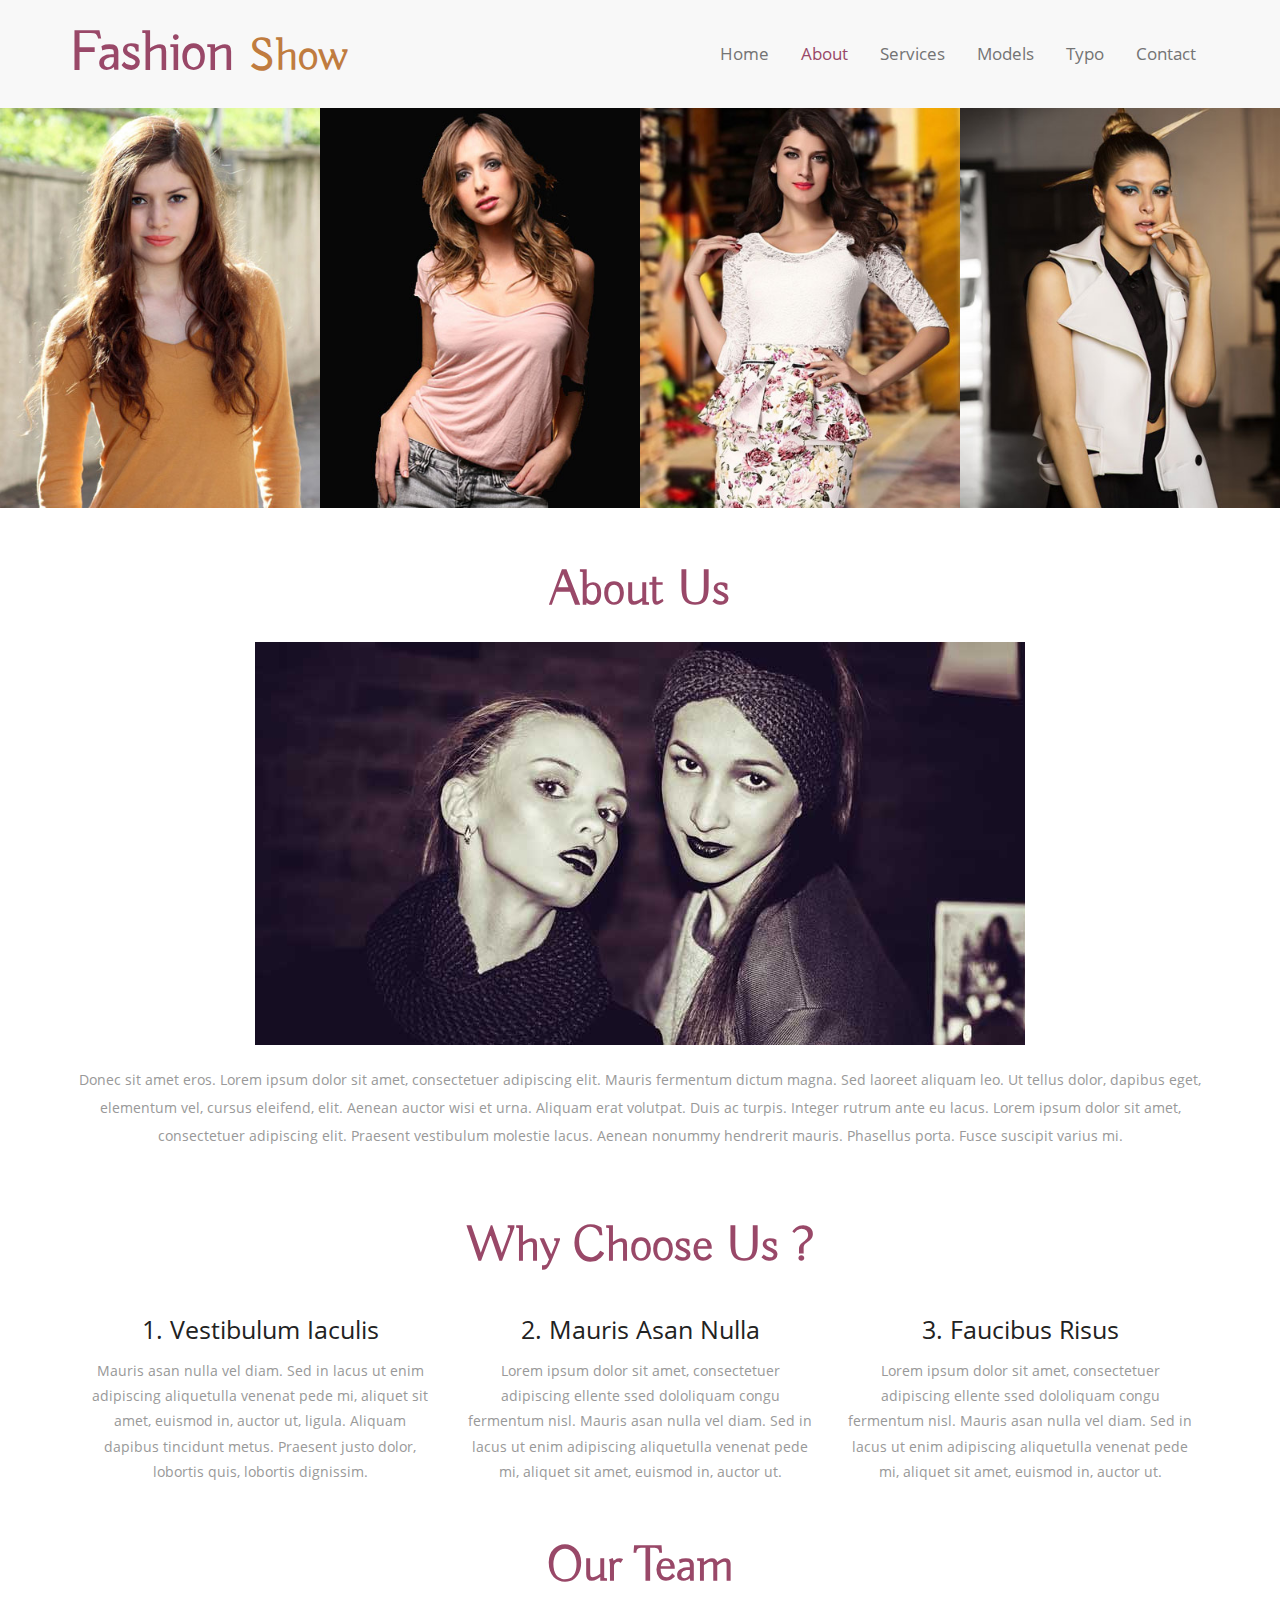
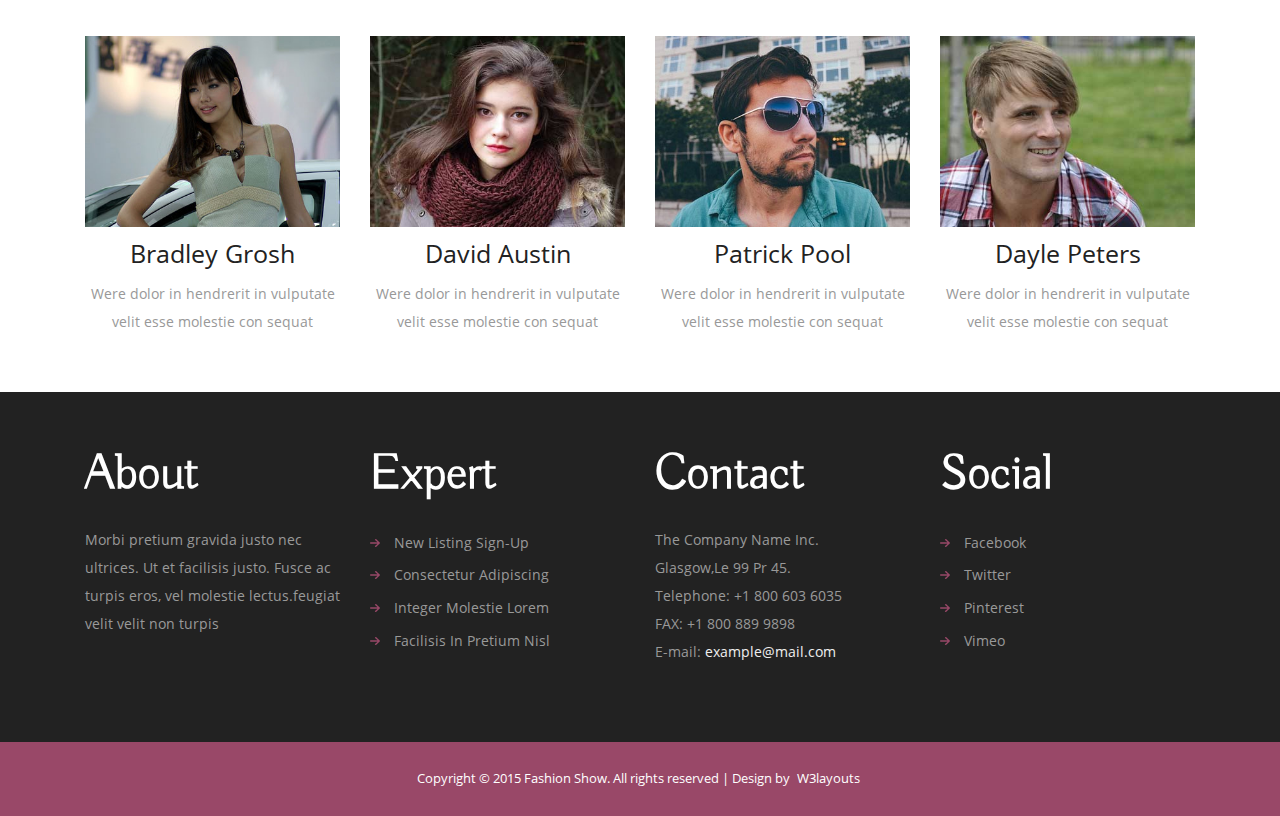
==== about.html @ 286f600e "add initial template" ====
<!--
Au<!--
Author: W3layouts
Author URL: http://w3layouts.com
License: Creative Commons Attribution 3.0 Unported
License URL: http://creativecommons.org/licenses/by/3.0/
-->
<!DOCTYPE HTML>
<html>
<head>
<title>Fashion Show a Fashion Category Flat Bootstarp Responsive Website Template | About :: w3layouts</title>
<link href="css/bootstrap.css" rel="stylesheet" type="text/css" media="all">
<link href="css/style.css" rel="stylesheet" type="text/css" media="all" />
<meta name="viewport" content="width=device-width, initial-scale=1">
<meta http-equiv="Content-Type" content="text/html; charset=utf-8" />
<meta name="keywords" content="Fashion Show Responsive web template, Bootstrap Web Templates, Flat Web Templates, Andriod Compatible web template, 
Smartphone Compatible web template, free webdesigns for Nokia, Samsung, LG, SonyErricsson, Motorola web design" />
<script type="application/x-javascript"> addEventListener("load", function() { setTimeout(hideURLbar, 0); }, false); function hideURLbar(){ window.scrollTo(0,1); } </script>
<script src="js/jquery-1.8.3.min.js"></script>
<!---- start-smoth-scrolling---->
<script type="text/javascript" src="js/move-top.js"></script>
<script type="text/javascript" src="js/easing.js"></script>
 <script type="text/javascript">
		jQuery(document).ready(function($) {
			$(".scroll").click(function(event){		
				event.preventDefault();
				$('html,body').animate({scrollTop:$(this.hash).offset().top},1200);
			});
		});
	</script>
<!---End-smoth-scrolling---->
</head>
<body>
		<!--header-->
			<div class="header">
				<div class="container">
					<div class="header-top">
						<div class="logo">
							<a href="index.html">fashion <span>show</span></a>
						</div>
						<div class="top-menu">
							<span class="menu"><img src="images/nav.png" alt=""/> </span>
							<ul>
								<li><a href="index.html">home</a></li>
								<li><a href="about.html" class="active">about</a></li>
								<li><a href="services.html">services</a></li>
								<li><a href="Models.html">Models</a></li>
								<li><a href="typo.html">typo</a></li>
								<li><a href="contact.html">contact</a></li>
							</ul>
						</div>
						 <!--script-nav-->
						 <script>
						 $("span.menu").click(function(){
						 $(".top-menu ul").slideToggle("slow" , function(){
						 });
						 });
						 </script>
						<div class="clerfix"></div>
					</div>
				</div>
			</div>
		<!--header-->
		<div class="gallery-cursual">
		<!-- requried-jsfiles-for owl -->
		<link href="css/owl.carousel.css" rel="stylesheet">
		<script src="js/owl.carousel.js"></script>
			<script>
				$(document).ready(function() {
					$("#owl-demo").owlCarousel({
						items : 4,
						lazyLoad : true,
						autoPlay : true,
						pagination : false,
					});
				});
			</script>
		<!-- //requried-jsfiles-for owl -->
		<!-- start content_slider -->
		<div id="owl-demo" class="owl-carousel text-center">
			<div class="item">
				<img class="lazyOwl" data-src="images/b1.jpg" alt="name">
			</div>
			<div class="item">
				<img class="lazyOwl" data-src="images/b2.jpg" alt="name">
			</div>
			<div class="item">
				<img class="lazyOwl" data-src="images/b3.jpg" alt="name">
			</div>
			<div class="item">
				<img class="lazyOwl" data-src="images/b4.jpg" alt="name">
			</div>
			<div class="item">
				<img class="lazyOwl" data-src="images/b5.jpg" alt="name">
			</div>
			<div class="item">
				<img class="lazyOwl" data-src="images/b6.jpg" alt="name">
			</div>
			<div class="item">
				<img class="lazyOwl" data-src="images/b7.jpg" alt="name">
			</div>
			<div class="item">
				<img class="lazyOwl" data-src="images/b1.jpg" alt="name">
			</div>
			<div class="item">
				<img class="lazyOwl" data-src="images/b2.jpg" alt="name">
			</div>
			<div class="item">
				<img class="lazyOwl" data-src="images/b3.jpg" alt="name">
			</div>
		</div>
		<!--//sreen-gallery-cursual---->
		</div>
		<div class="content">
		<!--about-->
		<div class="about-section">
			<div class="container">
				<h3>about us</h3>
					<img src="images/p1.jpg" class="img-responsive" alt="/">
					<p>Donec sit amet eros. Lorem ipsum dolor sit amet, consectetuer adipiscing elit. Mauris fermentum dictum magna. Sed laoreet aliquam leo. Ut tellus dolor, dapibus eget, elementum vel, cursus eleifend, elit. Aenean auctor wisi et urna. Aliquam erat volutpat. Duis ac turpis. Integer rutrum ante eu lacus. Lorem ipsum dolor sit amet, consectetuer adipiscing elit. Praesent vestibulum molestie lacus. Aenean nonummy hendrerit mauris. Phasellus porta. Fusce suscipit varius mi.</p>
			</div>
		</div>
		<!--about-->
		<!--why-choose-->
		<div class="why-choose">
					<div class="container">
						<h3>Why Choose Us ?</h3>
						<div class="choose-grids">
							<div class="col-md-4 choose-grid">
							<h4>1. Vestibulum iaculis</h4>
						 <p>Mauris asan nulla vel diam. Sed in lacus ut enim adipiscing aliquetulla venenat pede mi, aliquet sit amet, euismod in, auctor ut, ligula. Aliquam dapibus tincidunt metus. Praesent justo dolor, lobortis quis, lobortis dignissim.</p>

							</div>
							<div class="col-md-4 choose-grid">
							<h4>2. Mauris asan nulla</h4>
						 <p>Lorem ipsum dolor sit amet, consectetuer adipiscing ellente ssed dololiquam congu fermentum nisl. Mauris asan nulla vel diam. Sed in lacus ut enim adipiscing aliquetulla venenat pede mi, aliquet sit amet, euismod in, auctor ut.</p>

							</div>
							<div class="col-md-4 choose-grid">
							<h4>3. faucibus risus</h4>
						 <p>Lorem ipsum dolor sit amet, consectetuer adipiscing ellente ssed dololiquam congu fermentum nisl. Mauris asan nulla vel diam. Sed in lacus ut enim adipiscing aliquetulla venenat pede mi, aliquet sit amet, euismod in, auctor ut.</p>

							</div>
							<div class="clearfix"></div>
							</div>
						</div>	
					</div>
			<!--why-choose-->
			<div class="ourteam">
					<div class="container">
						<h3>our team</h3>
						<div class="team-grids">
						<div class="col-md-3 team-grid">
							<img src="images/t1.jpg" class="img-responsive" alt="" />
							<h4>Bradley Grosh</h4>
							<p>Were dolor in hendrerit in vulputate velit esse molestie con sequat</p>
						</div>
						<div class="col-md-3 team-grid">
							<img src="images/t2.jpg" class="img-responsive" alt="" />
							<h4>david austin</h4>
							<p>Were dolor in hendrerit in vulputate velit esse molestie con sequat</p>
						</div>
						<div class="col-md-3 team-grid">
							<img src="images/t3.jpg" class="img-responsive" alt="" />
							<h4>Patrick Pool</h4>
							<p>Were dolor in hendrerit in vulputate velit esse molestie con sequat</p>
						</div>
						<div class="col-md-3 team-grid">
							<img src="images/t4.jpg" class="img-responsive" alt="" />
							<h4>Dayle Peters</h4>
							<p>Were dolor in hendrerit in vulputate velit esse molestie con sequat</p>
						</div>
					<div class="clearfix"></div>
					</div>
				</div>
			</div>
			<!--advantage-->

	<div class="specials-section">
			<div class="container">
			<div class="specials-grids">
			<div class="col-md-3 specials">
				<h3>about</h3>
				<p>Morbi pretium gravida justo nec ultrices. Ut et facilisis justo. Fusce ac turpis eros, vel molestie lectus.feugiat velit velit non turpis</p>
				</div>
				<div class="col-md-3 specials1">
				<h3>expert</h3>
				<ul>
					<li><a href="#">New Listing Sign-Up</a></li>
					<li><a href="#">Consectetur adipiscing</a></li>
					<li><a href="#">Integer molestie lorem</a></li>
					<li><a href="#">Facilisis in pretium nisl</a></li>
				</ul>
				</div>
			<div class="col-md-3 specials1">
			<h3>contact</h3>
			<address>
				<p>The Company Name Inc.</p>
				<p>Glasgow,Le 99 Pr 45.</p>
				<p>Telephone: +1 800 603 6035</p>
				<p>FAX: +1 800 889 9898</p>
				<p>E-mail: <a href="mailto:example@mail.com">example@mail.com</a></p>
			</address>
			</div>
			<div class="col-md-3 specials1">
			<h3>social</h3>
			<ul>
				<li><a href="#">facebook</a></li>
				<li><a href="#">twitter</a></li>
				<li><a href="#">Pinterest</a></li>
				<li><a href="#">Vimeo</a></li>
			</ul>
			</div>
			<div class="clearfix"></div>
			</div>
		</div>
	</div>
</div>
		<div class="footer-section">
						<div class="container">
							<div class="footer-top">
						<p>Copyright &copy; 2015 <span>Fashion Show.</span> All rights reserved | Design by <a href="http://w3layouts.com">W3layouts</a></p>
									</div>
							<script type="text/javascript">
						$(document).ready(function() {
							/*
							var defaults = {
					  			containerID: 'toTop', // fading element id
								containerHoverID: 'toTopHover', // fading element hover id
								scrollSpeed: 1200,
								easingType: 'linear' 
					 		};
							*/
							
							$().UItoTop({ easingType: 'easeOutQuart' });
							
						});
					</script>
				<a href="#" id="toTop" style="display: block;"> <span id="toTopHover" style="opacity: 1;"> </span></a>
				</div>
			</div>
</body>
</html>
---- css/style.css ----
/*--
Author: W3layouts
Author URL: http://w3layouts.com
License: Creative Commons Attribution 3.0 Unported
License URL: http://creativecommons.org/licenses/by/3.0/
--*/
@font-face {
    font-family: 'Buda-Light';
    src:url(../fonts/Buda-Light.ttf) format('truetype');
}
@font-face {
    font-family: 'OpenSans-Regular';
    src:url(../fonts/OpenSans-Regular.ttf) format('truetype');
}
body a{
    transition:0.5s all;
	-webkit-transition:0.5s all;
	-moz-transition:0.5s all;
	-o-transition:0.5s all;
	-ms-transition:0.5s all;
}
input[type="button"]{
	transition:0.5s all;
	-webkit-transition:0.5s all;
	-moz-transition:0.5s all;
	-o-transition:0.5s all;
	-ms-transition:0.5s all;
}

h1,h2,h3,h4,h5,h6{
	padding:0 0;
	margin:0 0;
}
p{
	padding:0 0;
	margin:0 0;
}
ul{
	padding:0 0;
	margin:0 0;	
}
body{
	padding:0 0;
	margin:0 0; 
	font-family: 'OpenSans-Regular'
}
.header {
  background-color: #f8f8f8;
    padding: 1em 0;
}
.logo {
  float: left;
}
.logo a {
  display: block;
  font-size: 4em;
  text-decoration: none;
 font-family: 'Buda-Light';
  color: #994868;
  font-weight: 600;
  text-transform:capitalize;
 }
.logo span {
    color: #C07C3F;
    font-size: 0.8em;
}
.top-menu{
  float:right;
  margin-top:1.5em;
}
.top-menu ul li{
display:inline-block;
margin:0.5em 1em;
}
.top-menu ul li a.active {
  color: #994868;
}
.top-menu ul li a:hover {
  color: #994868;
}
.top-menu ul li a {
  font-size: 1.2em;
  text-decoration: none;
  text-transform: capitalize;
  color:#747474;
}
span.menu {
  display: none;
}
.item img {
    width: 100%;
}
.welcome {
    padding: 4em 0;
    text-align: center;
	background-color: #eee;
}
.welcome h3{
    font-size: 3.5em;
    text-transform: capitalize;
    font-family: 'Buda-Light';
    color:#994868; 
	font-weight: 600;
}
.welcome-grids{
margin-top:3em;
}
span.glyphicon.glyphicon-heart {
    font-size: 3em;
    padding: 0.5em;
    color: #fff;
}
span.glyphicon.glyphicon-user {
    font-size: 3em;
    padding: 0.5em;
    color: #fff;
}
span.glyphicon.glyphicon-glass {
    font-size: 3em;
    padding: 0.5em;
    color: #fff;
}
.welcome-grid h4 {
    font-size: 1.8em;
    text-transform: capitalize;
    margin: 0.5em 0;
	color:#fff;
}
.welcome-grid p {
    font-size: 1em;
    line-height:2em;
	color:#eee;
}
.wel1 {
    background-color:#C08CB3;
    padding: 3em 3em;
}
.wel2 {
    background-color:#785C6B;
    padding: 3em 3em;
}
.wel3 {
    background-color:#B38F79;
    padding: 3em 3em;
}
/* Bounce To Bottom */
.hvr-bounce-to-bottom {
  display: inline-block;
  vertical-align: middle;
  -webkit-transform: translateZ(0);
  transform: translateZ(0);
  box-shadow: 0 0 1px rgba(0, 0, 0, 0);
  -webkit-backface-visibility: hidden;
  backface-visibility: hidden;
  -moz-osx-font-smoothing: grayscale;
  position: relative;
  -webkit-transition-property: color;
  transition-property: color;
  -webkit-transition-duration: 0.5s;
  transition-duration: 0.5s;
}
.hvr-bounce-to-bottom:before {
  content: "";
  position: absolute;
  z-index: -1;
  top: 0;
  left: 0;
  right: 0;
  bottom: 0;
  background: #2E2F2F;
  -webkit-transform: scaleY(0);
  transform: scaleY(0);
  -webkit-transform-origin: 50% 0;
  transform-origin: 50% 0;
  -webkit-transition-property: transform;
  transition-property: transform;
  -webkit-transition-duration: 0.5s;
  transition-duration: 0.5s;
  -webkit-transition-timing-function: ease-out;
  transition-timing-function: ease-out;
}
.hvr-bounce-to-bottom:hover, .hvr-bounce-to-bottom:focus, .hvr-bounce-to-bottom:active {
  color: white;
}
.hvr-bounce-to-bottom:hover:before, .hvr-bounce-to-bottom:focus:before, .hvr-bounce-to-bottom:active:before {
  -webkit-transform: scaleY(1);
  transform: scaleY(1);
  -webkit-transition-timing-function: cubic-bezier(0.52, 1.64, 0.37, 0.66);
  transition-timing-function: cubic-bezier(0.52, 1.64, 0.37, 0.66);
}
.designer {
    padding: 4em 0;
    text-align: center;
	background:#994868;
}
.designer h3 {
    font-size: 3.5em;
    text-transform: capitalize;
    font-family: 'Buda-Light';
    color:#fff; 
	font-weight: 600;
}
.designer-grids {
    margin-top: 3em;
}
.designer-grid{
	position:relative;
}
.designer-info {
	position: absolute;
	width: 90%;
	top:42%;
	left:15px;
  	background: rgba(0, 0, 0, 0.5);
    cursor: pointer;
}
.designer-info :hover {
  background-color: rgba(181, 167, 167, 0.44);
}
.designer-info h4 {
  font-size: 1.8em;
  color: #fff;
  text-transform: capitalize;
  padding: 1em;
}
.designer-grid p {
  font-size: 1em;
  line-height: 1.8em;
  margin: 0.5em 0 0;
  color: #E6DCDC;
}
.new-grid img {
  width: 100%;
}
.new-grid1 img {
  width: 100%;
}
.news {
  padding: 4em 0;
  text-align: center;
}
.news h3{
 font-size: 3.5em;
 text-transform: capitalize;
 font-family: 'Buda-Light';
 color:#994868; 
 font-weight: 600;
}
.new-grid {
  padding: 0;
}
.new-grid1 h5 {
  font-size: 1.5em;
}
.new-grid1 h4 {
  font-size: 1.8em;
  color: #222;
  text-transform: capitalize;
  padding: 1em 0;
}
.new-grid1 p {
  font-size: 1em;
  line-height: 1.8em;
  margin: 0.5em 0 0;
  color: #777;
}
.new-grid1 h4 a {
    text-decoration: none;
    color: #222;
}
.new-grid1 h4 a:hover{
    color: #994868;
}
.new-grid1 {
  margin-top: 3em;
}
.new-grids {
  margin-top: 3em;
}
a.mask {
  text-decoration: none;
  overflow: hidden;
  display: block;
}
img.zoom-img {
  -webkit-transform: scale(1, 1);
  -webkit-transition-timing-function: ease-out;
  -webkit-transition-duration: 250ms;
  -moz-transform: scale(1, 1);
  -moz-transition-timing-function: ease-out;
  -moz-transition-duration: 250ms;
}
img.zoom-img:hover {
  -webkit-transform: scale(1.1);
  -webkit-transition-timing-function: ease-out;
  -webkit-transition-duration: 750ms;
  -moz-transform: scale(1.1);
  -moz-transition-timing-function: ease-out;
  -moz-transition-duration: 750ms;
  overflow: hidden;
}
.specials-section {
  padding: 4em 0;
  background: #222;
}
.specials-section h3 {
  font-size: 3.5em;
 text-transform: capitalize;
 font-family: 'Buda-Light';
 color:#fff; 
 margin-bottom: 0.5em;
 font-weight: 600;
}
.specialsl li {
  list-style: none;
}
.specials p {
  font-size: 1em;
  line-height:2em;
  color: #999;
}
.specials1 p {
  font-size: 1em;
  line-height: 2em;
  color: #999;
}
.specials1 ul li{
  list-style-type: none;
   padding: 0.3em 0;
}
.specials1 p a {
    color: #eee;
}
.specials1 ul li  a{
  font-size: 0.965em;
  text-decoration: none;
  line-height: 1.8em;
  color: #999;
  list-style: none;
  padding: 6px 24px;
  background: url(../images/list-arrow.png) no-repeat 0px 10px;
  text-transform: capitalize;
}
.specials1 ul li a:hover {
  color:#994868;
}
.footer-section{
	padding:2em 0;
	text-align:center;
	background: #994868;
}
.footer-top p {
	font-size: 0.9em;
	color: #fff;
	font-weight: 400;
}
.footer-top  a {
	font-size: 1em;
	color:#fff;
	font-weight: 400;
	text-transform: capitalize;
}
.footer-top a:hover {
	color: #1B1B1B;
}
.footer-top a {
	margin: 0 0.3em
}
#toTop {
	display: none;
	text-decoration: none;
	position: fixed;
	bottom: 10px;
	right: 10px;
	overflow: hidden;
	width: 48px;
	height: 48px;
	border: none;
	text-indent: 100%;
	background: url("../images/move-top.png") no-repeat 0px 0px;
}
/*--about--*/
.about-section{
padding:4em 0;
text-align:center;
}
.about-section h3 {
  font-size: 3.5em;
 text-transform: capitalize;
 font-family: 'Buda-Light';
 color:#994868; 
 margin-bottom: 0.5em;
 font-weight: 600;
}
.about-section img {
    margin: 0 auto;
}
.about-section p {
  font-size: 1em;
  line-height: 2em;
  color: #999;
  margin-top:1.5em;
}
.why-choose {
    padding: 1em 0 4em;
    text-align: center;
}
.why-choose h3 {
   font-size: 3.5em;
 text-transform: capitalize;
 font-family: 'Buda-Light';
 color:#994868; 
 margin-bottom: 0.5em;
 font-weight: 600;
}
.choose-grid h4{
 font-size: 1.8em;
  color: #222;
  text-transform: capitalize;
}
.choose-grid p{
	font-size:1em;
	line-height:1.8em;
	color:#999;
	margin:1em 0 0
}
.choose-grids {
  margin-top: 3em;
}
.ourteam {
  padding: 0 0 4em;
  text-align: center;
}
.ourteam h3 {
 font-size: 3.5em;
 text-transform: capitalize;
 font-family: 'Buda-Light';
 color:#994868; 
 margin-bottom: 0.5em;
 font-weight: 600;
}
.team-grid h4{
  font-size: 1.8em;
  color: #222;
  text-transform: capitalize;
  margin: 0.5em 0;
}
.team-grid p {
  font-size: 1em;
  color: #999;
   line-height: 2em;
 }
.team-grids {
  margin-top: 3em;
}
/*-- services --*/
.services-section {
    padding: 4em 0;
    text-align: center;
}
.services-section h3{
    font-size: 3.5em;
    text-transform: capitalize;
    font-family: 'Buda-Light';
    color: #994868;
    margin-bottom: 0.5em;
	font-weight: 600;
}
.services-grid h4{
  font-size: 1.8em;
  color: #222;
  text-transform: capitalize;
  margin-bottom:0.5em;
  }
.services-grid p {
  font-size: 1em;
  color: #999;
   line-height: 2em;
 }
.services-info {
    border-bottom: 2px solid#C07C3F;
    border-left: 2px solid #C07C3F;
    border-right: 2px solid #C07C3F;
    padding: 2em 1em;
}
.services-info:hover {
    border-bottom: 2px solid#994868;
    border-left: 2px solid #994868;
    border-right: 2px solid #994868;
    padding: 2em 1em;
}
.service-list {
  padding: 4em 0;
  background-color: #eee;
}
.service-list h3 {
   font-size: 3.5em;
    text-transform: capitalize;
    font-family: 'Buda-Light';
    color: #994868;
    margin-bottom: 0.5em;
	text-align: center;
	font-weight: 600;
}
.ser-list ul li{
 list-style-type: none;
}
.ser-list ul li a {
  color: #000;
  font-size: 1em;
  padding: 6px 24px;
  background: url(../images/list-arrow.png) no-repeat 0px 10px;
  line-height:2em;
  text-decoration:none;
 }
.ser-list ul li a:hover {
    color: #994868;
}
/*-- services --*/
/*---portfolio----*/
.models {
  padding: 4em 0;
  text-align:center;
}
.models h3 {
    font-size: 3.5em;
    text-transform: capitalize;
    font-family: 'Buda-Light';
    color: #994868;
    margin-bottom: 0.5em;
    font-weight: 600;
}
.view {
  width: 360px;
  height: 245px;
  margin: 10px;
  float: left;
  border: 10px solid #fff;
  overflow: hidden;
  position: relative;
  text-align: center;
  -webkit-box-shadow: 1px 1px 2px #BCBCBC;
  -moz-box-shadow: 1px 1px 2px #BCBCBC;
  box-shadow: 1px 1px 2px #BCBCBC;
  cursor: default;
  padding: 0;
}
.view .mask,.view .content {
   width: 341px;
    height: 225px;
   position: absolute;
   overflow: hidden;
   top: 0;
   left: 0;
}
.view img {
   display: block;
   position: relative;
}
.view h5{
    font-style: italic;
    font-size: 1.5em;
    position: relative;
    color: #fff;
    text-align: center;
    margin: 5em auto 0;
    width: 63%;
}
.view-fourth img {
   -webkit-transition: all 0.4s ease-in-out 0.2s;
   -moz-transition: all 0.4s ease-in-out 0.2s;
   -o-transition: all 0.4s ease-in-out 0.2s;
   -ms-transition: all 0.4s ease-in-out 0.2s;
   transition: all 0.4s ease-in-out 0.2s;
   -ms-filter: "progid: DXImageTransform.Microsoft.Alpha(Opacity=100)";
   filter: alpha(opacity=100);
   opacity: 1;
}
.view-fourth .mask {
   background-color: rgba(0,0,0,0.8);
   -ms-filter: "progid: DXImageTransform.Microsoft.Alpha(Opacity=0)";
   filter: alpha(opacity=0);
   opacity: 0;
   -webkit-transform: scale(0) rotate(-180deg);
   -moz-transform: scale(0) rotate(-180deg);
   -o-transform: scale(0) rotate(-180deg);
   -ms-transform: scale(0) rotate(-180deg);
   transform: scale(0) rotate(-180deg);
   -webkit-transition: all 0.4s ease-in;
   -moz-transition: all 0.4s ease-in;
   -o-transition: all 0.4s ease-in;
   -ms-transition: all 0.4s ease-in;
   transition: all 0.4s ease-in;
   -webkit-border-radius: 0px;
   -moz-border-radius: 0px;
   border-radius: 0px;
}
.view-fourth h5 {
   -ms-filter: "progid: DXImageTransform.Microsoft.Alpha(Opacity=0)";
   filter: alpha(opacity=0);
   opacity: 0;
   -webkit-transition: all 0.5s ease-in-out;
   -moz-transition: all 0.5s ease-in-out;
   -o-transition: all 0.5s ease-in-out;
   -ms-transition: all 0.5s ease-in-out;
   transition: all 0.5s ease-in-out;
}
.view-fourth:hover .mask {
   -ms-filter: "progid: DXImageTransform.Microsoft.Alpha(Opacity=100)";
   filter: alpha(opacity=100);
   opacity: 1;
   -webkit-transform: scale(1) rotate(0deg);
   -moz-transform: scale(1) rotate(0deg);
   -o-transform: scale(1) rotate(0deg);
   -ms-transform: scale(1) rotate(0deg);
   transform: scale(1) rotate(0deg);
   -webkit-transition-delay: 0.2s;
   -moz-transition-delay: 0.2s;
   -o-transition-delay: 0.2s;
   -ms-transition-delay: 0.2s;
   transition-delay: 0.2s;
}
.view-fourth:hover img {
   -webkit-transform: scale(0);
   -moz-transform: scale(0);
   -o-transform: scale(0);
   -ms-transform: scale(0);
   transform: scale(0);
   -ms-filter: "progid: DXImageTransform.Microsoft.Alpha(Opacity=0)";
   filter: alpha(opacity=0);
   opacity: 0;
   -webkit-transition-delay: 0s;
   -moz-transition-delay: 0s;
   -o-transition-delay: 0s;
   -ms-transition-delay: 0s;
   transition-delay: 0s;
}
.view-fourth:hover h5{
   -ms-filter: "progid: DXImageTransform.Microsoft.Alpha(Opacity=100)";
   filter: alpha(opacity=100);
   opacity: 1;
   -webkit-transition-delay: 0.5s;
   -moz-transition-delay: 0.5s;
   -o-transition-delay: 0.5s;
   -ms-transition-delay: 0.5s;
   transition-delay: 0.5s;
}
/*---//portfolio----*/
/*-- Typography --*/
h3.tittle {
    font-size: 3.5em;
    text-transform: capitalize;
    font-family: 'Buda-Light';
    color: #994868;
    margin-bottom: 0.5em;
    text-align: center;
	font-weight: 600;
}
.typo {
  padding: 4em 0;
}
.show-grid [class^=col-] {
    background: #fff;
  text-align: center;
  margin-bottom: 10px;
  line-height: 2em;
  border: 10px solid #f0f0f0;
}
.show-grid [class*="col-"]:hover {
  background: #e0e0e0;
}
.grid_3{
	margin-bottom:2em;
}
.xs h3, h3.m_1{
	color:#000;
	font-size:1.7em;
	font-weight:300;
	margin-bottom: 1em;
}
.grid_3 p{
  color: #777;
  font-size: 0.85em;
  margin-bottom: 1em;
  font-weight: 300;
}
.grid_4{
	background:none;
	margin-top:50px;
}
.label {
  font-weight: 300 !important;
  border-radius:4px;
}  
.grid_5 a {
  background: none;
  padding: 2em 0;
  text-decoration: none;
}
.grid_5 h3, .grid_5 h2, .grid_5 h1, .grid_5 h4, .grid_5 h5{
	margin-bottom:1em;
}
.table > thead > tr > th, .table > tbody > tr > th, .table > tfoot > tr > th, .table > thead > tr > td, .table > tbody > tr > td, .table > tfoot > tr > td {
  border-top: none !important;
}
.tab-content > .active {
  display: block;
  visibility: visible;
}
/*--//Typography --*/
/*--//contact --*/
.contact{
	padding: 4em 0;
}
.contact h3 {
    font-size: 3.5em;
    text-transform: capitalize;
    font-family: 'Buda-Light';
    color: #994868;
    text-align: center;
	font-weight: 600;
}
.contact-grids {
    margin-top: 3em;
}
.google-map iframe {
	width: 100%;
	min-height: 400px;
	border: none;
	margin-top:2em;
	}
.contact-left span {
	color: #777;
	line-height: 1.8em;
	font-weight: 400;
	font-size: 1em;
	margin-bottom: 1.3em;
}
.contact-left p {
	color: #777;
	font-weight: 400;
	font-size: 1em;
	  line-height: 1.8em;
}
address {
  margin-top: 1em;
 }
.contact-right h5{
	font-size:1em;
	text-transform: capitalize;
	font-weight: 400;
	padding: 10px 0;
	color: #000;;
	
}
.contact-right input[type="text"] {
	width: 100%;
	padding: 10px 10px;
	font-size: 1em;
	outline: none;
	border: 1px solid #dcdee0;
}
.contact-right textarea {
	width: 100%;
	padding: 10px 10px;
	font-size: 1em;
	height: 10em;
	resize: none;
	outline: none;
	border: 1px solid #dcdee0;
}
.contact-right input[type="submit"] {
	width: 20%;
	font-size: 1em;
	text-transform: uppercase;
	background: #C07C3F;
	border: none;
	outline: none;
	margin-top: 0.5em;
	color: #fff;
	font-weight: 500;
	padding: 10px 0;
}
.contact-right input[type="submit"]:hover {
	background: #994868;
}
/***End contact page ***/
		
		/**--responsive--**/
@media (max-width:1080px){
.welcome h3,.designer h3,.news h3,.specials-section h3,.about-section h3,.why-choose h3,.ourteam h3,.services-section h3,.service-list h3,.models h3,h3.tittle,.contact h3 {
    font-size: 3em;
}
.welcome-grid h4,.designer-info h4,.new-grid1 h4,.choose-grid h4,.team-grid h4,.services-grid h4{
    font-size: 1.5em;
}
.welcome-grid p,.designer-grid p,.new-grid1 p,.specials p,.specials1 p,.about-section p,.choose-grid p,.team-grid p,.services-grid p,.contact-left span,.contact-left p {
    font-size: 0.95em;
}
.ser-list ul li a {
    font-size: 0.95em;
    padding: 6px 19px;
}
.view {
    width: 293px;
    height: 200px;
}
.view h5 {
   margin: 4em auto 0;
}
.view .mask, .view .content {
    width: 290px;
    height: 225px;
}
}
@media (max-width: 991px){
span.menu{
	display: block;
	text-align: left;
	cursor: pointer;
	position: relative;
}
.top-menu ul{
	display: none;
	position:absolute;
	width: 100%;
	z-index: 9999;
	left: 0%;
	margin:0.7em 0em;
	background:rgba(29, 28, 24, 0.93);
	border:0;
}
.top-menu span.menu{
	display: block;
}
.top-menu ul li{
	display: block;
	float:none;
	text-align: center;
}
.top-menu ul li a{
	color:#fff;
	display:block;
	margin:0;
	background:none;
	border:none;
	padding:0.4em;
	font-size:1em;
}
.logo a {
    font-size: 3.5em;
}
.welcome,.designer,.specials-section,.about-section,.services-section,.service-list,.models,.typo,.contact,.news{
    padding: 3em 0;
}
.welcome-grid {
    float: left;
    width: 33.3%;
}
.welcome h3, .designer h3, .news h3, .specials-section h3, .about-section h3, .why-choose h3, .ourteam h3, .services-section h3, .service-list h3,.models h3, h3.tittle, .contact h3 {
    font-size: 2.5em;
}
.welcome-grid h4, .designer-info h4, .new-grid1 h4, .choose-grid h4, .team-grid h4, .services-grid h4 {
    font-size: 1.35em;
}
.wel1 {
    padding: 1em 1em;
}
.wel2 {
    padding: 1em 1em;
}
.wel3 {
  padding: 1em 1em;
}
.designer-grid {
    float: left;
    width: 25%;
}
.designer-info {
    width: 83%;
    top: 27%;
}
.new-grid {
    float: left;
    width: 50%;
}
.new-grid1 {
    float: left;
    width: 50%;
	margin-top: 1em;
}
.new-grid1 h4 {
    padding: 0.5em 0;
}
.new-grid1 h5 {
    font-size: 1.4em;
}
.specials1 {
    width: 50%;
    float: left;
}
.specials {
    width: 50%;
    float: left;
}
.why-choose{
    padding: 1em 0 3em;
}
.choose-grid {
    float: left;
    width: 33.3%;
}
.team-grid {
    float: left;
    width: 25%;
}
.services-grid {
    float: left;
    width: 25%;
}
.services-info {
   padding: 1em 1em;
}
.services-info:hover {
    padding: 1em 1em;
}
.ser-list {
    float: left;
    width: 33.3%;
}
.specials1:nth-child(3) {
    margin-top: 1em;
}
.specials1:nth-child(4) {
    margin-top: 1em;
}
.model-grids {
    float: left;
    width: 30.3%;
}
.view {
    width: 220px;
    height: 151px;
}
.view .mask, .view .content {
    width: 201px;
    height: 132px;
}
.view h5 {
   font-size: 1.3em;
   margin: 3.5em auto 0;
}
.label {
    padding: .2em .6em .3em;
    font-size: 62%;
}
.pagination {
    margin: 10px 0;
}
.contact-left {
    float: left;
    width: 50%;
}
.contact-right {
    float: left;
    width: 50%;
}
.google-map iframe {
   min-height: 300px;
}
}
@media (max-width: 640px){
.logo a {
    font-size: 3em;
}
.top-menu {
   margin-top: 1em;
}
.welcome h3, .designer h3, .news h3, .specials-section h3, .about-section h3, .why-choose h3, .ourteam h3, .services-section h3, .service-list h3, .models h3, h3.tittle, .contact h3 {
    font-size: 2.3em;
}
.welcome-grid h4, .designer-info h4, .new-grid1 h4, .choose-grid h4, .team-grid h4, .services-grid h4 {
    font-size: 1.2em;
}
.welcome-grid p, .designer-grid p, .new-grid1 p, .specials p, .specials1 p, .about-section p, .choose-grid p, .team-grid p, .services-grid p, .contact-left span, .contact-left p {
    font-size: 0.9em;
}
.welcome-grids,.designer-grids,.choose-grids,.new-grids,.team-grids,.contact-grids {
    margin-top: 2em;
}
.designer-info {
    width: 80%;
    top: 24%;
}
.new-grid1 {
   margin-top: 0.5em;
}
.new-grid1 h5 {
    font-size: 1.2em;
}
.team-grid {
    float: left;
    width: 50%;
}
.team-grid:nth-child(3) {
    margin-top: 1em;
}
.team-grid:nth-child(4) {
    margin-top: 1em;
}
.services-grid {
    float: left;
    width: 50%;
}
.services-grid:nth-child(3) {
    margin-top: 1em;
}
.services-grid:nth-child(4) {
    margin-top: 1em;
}
.services-grid img {
    width: 100%;
}
.ser-list {
    width: 100%;
}
.ser-list:nth-child(2) {
    margin-top: 1em;
}
.ser-list:nth-child(3) {
    margin-top: 1em;
}
.view .mask, .view .content {
    width: 176px;
    height: 118px;
}
.view {
    width: 187px;
    height: 130px;
    border: 6px solid #fff;
    margin: 5px;
}
.view h5 {
    font-size: 1.3em;
    margin: 2.5em auto 0;
}
.label {
    padding: .2em .6em .3em;
    font-size: 56%;
}
.contact-right input[type="submit"] {
    width: 22%;
    font-size: 0.95em;
}
.contact-right input[type="text"] {
    padding: 6px 10px;
}
.contact-right textarea {
    padding: 6px 10px;
}
}
@media (max-width: 480px){
.logo a {
    font-size: 2.5em;
}
span.menu img {
    width: 75%;
}
.welcome, .designer, .specials-section, .about-section, .services-section, .service-list, .models, .typo, .contact, .news {
    padding: 2em 0;
}
.welcome h3, .designer h3, .news h3, .specials-section h3, .about-section h3, .why-choose h3, .ourteam h3, .services-section h3, .service-list h3, .models h3, h3.tittle, .contact h3 {
    font-size: 2em;
}
.welcome-grid {
    width: 100%;
}
.welcome-grid:nth-child(2) {
    margin-top: 1em;
}
.welcome-grid:nth-child(3) {
    margin-top: 1em;
}
.wel1 {
    padding: 1em 1em 2em;
}
.wel2 {
    padding: 1em 1em 2em;
}
.wel3 {
    padding: 1em 1em 2em;
}
.designer-grid {
    float: left;
    width: 50%;
}
.designer-grid:nth-child(3) {
    margin-top: 1em;
}
.designer-grid:nth-child(4) {
    margin-top: 1em;
}
.designer-info {
    width: 86%;
    top: 35%;
}
.new-grid {
    width: 100%;
    margin-top: 1em;
}
.new-grid1 {
    width: 100%;
    margin-top: 1em;
}
.new-grids {
    margin-top: 0em;
}
.choose-grid {
    width: 100%;
}
.choose-grid:nth-child(2) {
    margin-top: 1em;
}
.choose-grid:nth-child(3) {
    margin-top: 1em;
}
.view .mask, .view .content {
    width: 195px;
    height: 129px;
}
.view {
    width: 206px;
    height: 141px;
}
.view h5 {
    font-size: 1.3em;
    margin: 3em auto 0;
}
.typo h1 {
    font-size: 28px;
}
.typo h2 {
    font-size: 26px;
}
.grid_5 h3, .grid_5 h2, .grid_5 h1, .grid_5 h4, .grid_5 h5 {
    margin-bottom: 0.5em;
}
.label {
    padding: .2em .6em .3em;
    font-size: 49%;
}
.pagination-lg > li > a, .pagination-lg > li > span {
    padding: 10px 16px;
    font-size: 10px;
}
.grid_4 {
    margin-top: 25px;
}
.contact-left {
    width: 100%;
}
.contact-right {
    width: 100%;
}
.contact-right h5 {
    font-size: 0.95em;
}
.google-map iframe {
    min-height: 250px;
}
.contact-right input[type="submit"] {
    width: 18%;
    font-size: 0.9em;
}
.specials1 ul li a {
    font-size: 0.92em;
	padding: 6px 21px;
}
}
@media (max-width: 320px){
.logo a {
    font-size: 2.3em;
}
.top-menu {
    margin-top: 0.8em;
}
.welcome, .designer, .specials-section, .about-section, .services-section, .service-list, .models, .typo, .contact, .news {
    padding: 1em 0;
}
.welcome-grids, .designer-grids, .choose-grids, .new-grids, .team-grids, .contact-grids {
    margin-top: 1em;
}
.welcome-grid h4, .designer-info h4, .new-grid1 h4, .choose-grid h4, .team-grid h4, .services-grid h4 {
    font-size: 1.25em;
}
.welcome-grid {
    padding: 0;
}
.designer-grid {
    width: 100%;
}
.designer-info {
    width: 89%;
    top: 40%;
}
.designer-grid:nth-child(2) {
    margin-top: 1em;
}
.new-grid {
    margin-top: 0.5em;
}
.new-grid1 h5 {
    font-size: 1.15em;
}
.specials {
   width: 100%;
   padding:0;
}
.specials1 {
    width: 100%;
	padding:0;
}
.specials1:nth-child(2) {
    margin-top: 1em;
}
.footer-section {
    padding: 1em 0;
}
.choose-grid {
    padding: 0;
}
.why-choose {
    padding: 1em 0 1em;
}
.team-grid {
    width: 100%;
}
.team-grid:nth-child(2) {
    margin-top: 1em;
}
.services-grid {
    width: 100%;
}
.services-grid:nth-child(2) {
    margin-top: 1em;
}
.ser-list {
    padding: 0;
}
.ser-list ul li a {
    font-size: 0.9em;
    padding: 6px 20px;
}
.view {
    width: 255px;
    height: 141px;
}
.view .mask, .view .content {
    width: 250px;
    height: 129px;
}
.grid_4 {
    margin-top: 16px;
}
.contact-left {
    padding: 0;
}
.contact-right {
    padding: 0;
}
.contact-right input[type="submit"] {
    width: 20%;
}
}
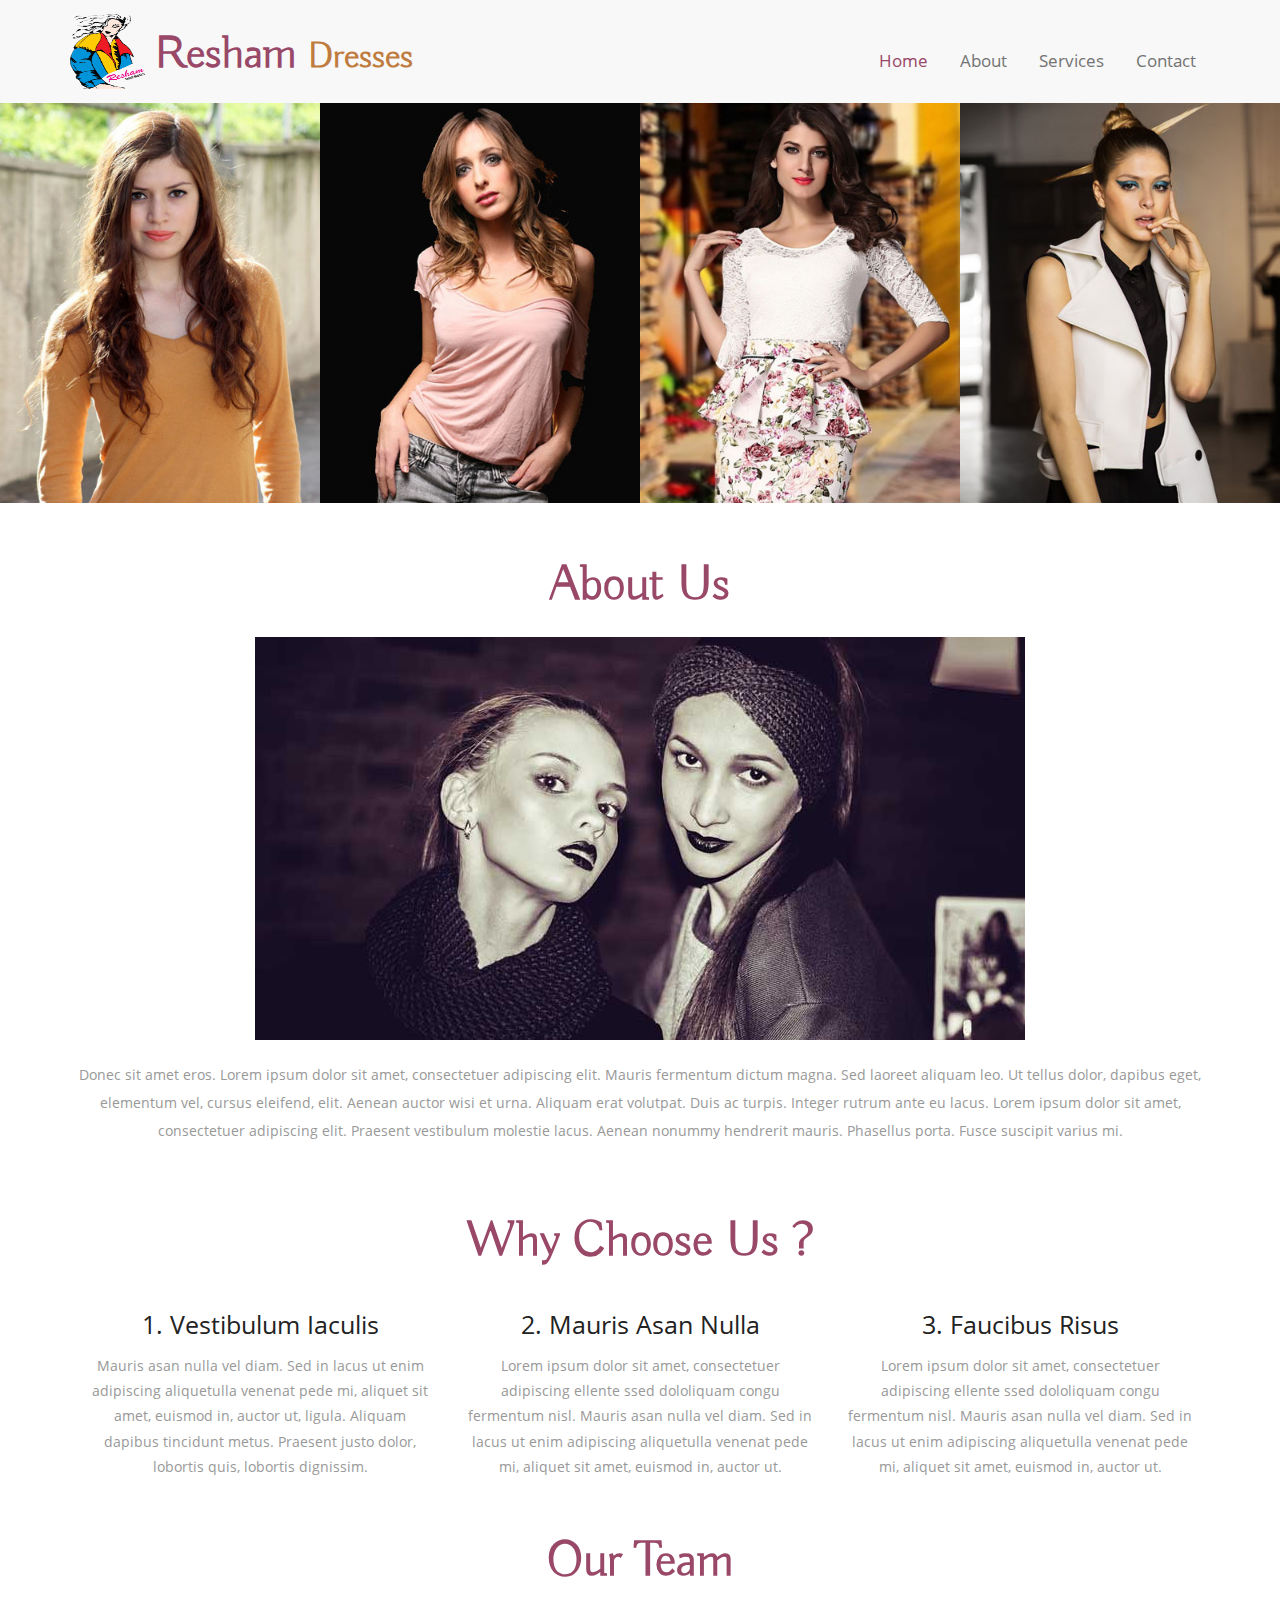
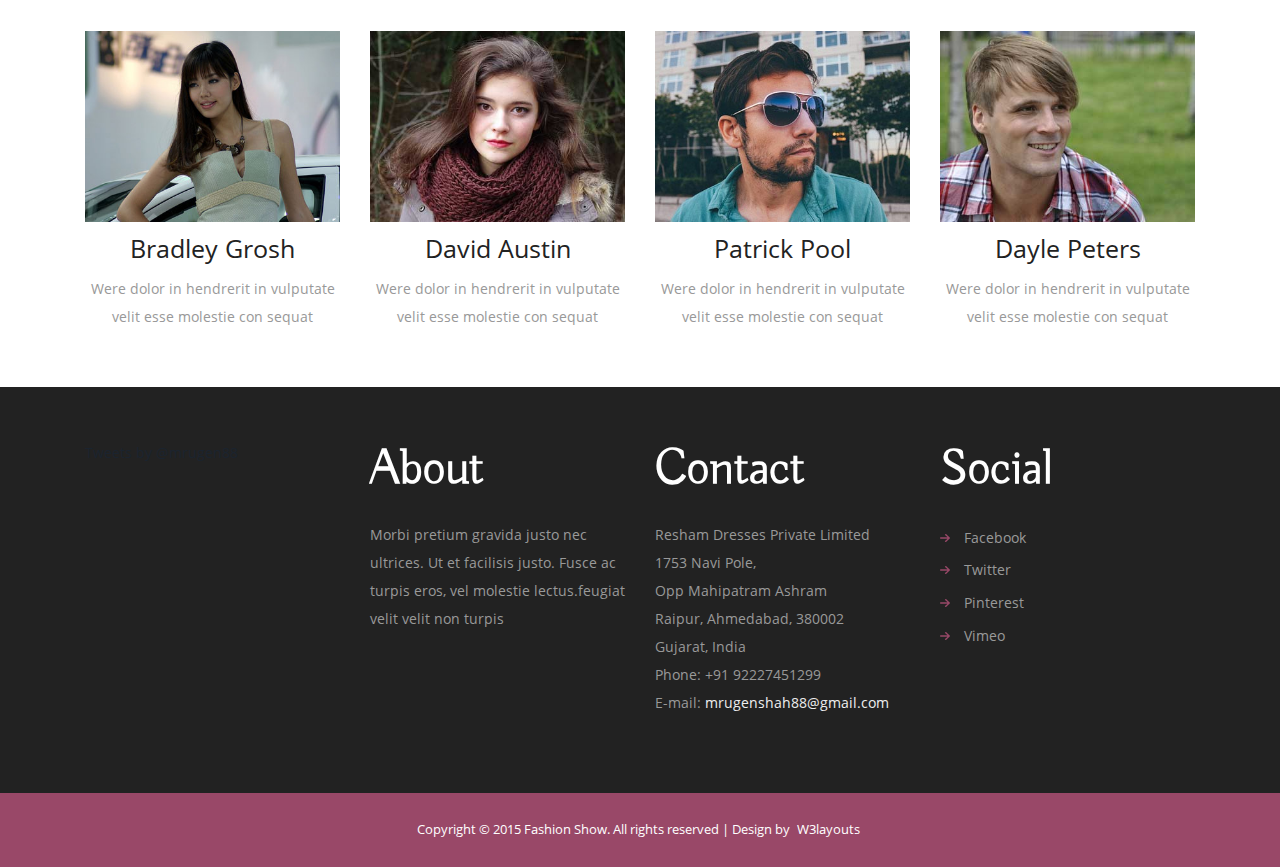
==== commit 5f82a9b1: "add twitter widget" ====
--- a/about.html
+++ b/about.html
@@ -35,20 +35,20 @@
 			<div class="header">
 				<div class="container">
 					<div class="header-top">
-						<div class="logo">
-							<a href="index.html">fashion <span>show</span></a>
-						</div>
+						 <div class="logo">
+                    <img class="lazyOwl" src="images/reshamdresses_logo.gif" alt="name">
+                    <span style="float:right"><a href="index.html">Resham <span>Dresses</span></a><span>
+    						</div>
+                        
 						<div class="top-menu">
 							<span class="menu"><img src="images/nav.png" alt=""/> </span>
-							<ul>
-								<li><a href="index.html">home</a></li>
-								<li><a href="about.html" class="active">about</a></li>
-								<li><a href="services.html">services</a></li>
-								<li><a href="Models.html">Models</a></li>
-								<li><a href="typo.html">typo</a></li>
-								<li><a href="contact.html">contact</a></li>
-							</ul>
-						</div>
+                    <ul>
+                        <li><a href="index.html" class="active">home</a></li>
+                        <li><a href="about.html">about</a></li>
+                        <li><a href="services.html">services</a></li>
+                        <li><a href="contact.html">contact</a></li>
+                    </ul>
+                </div>
 						 <!--script-nav-->
 						 <script>
 						 $("span.menu").click(function(){
@@ -177,44 +177,43 @@
 			<!--advantage-->
 
 	<div class="specials-section">
-			<div class="container">
-			<div class="specials-grids">
-			<div class="col-md-3 specials">
-				<h3>about</h3>
-				<p>Morbi pretium gravida justo nec ultrices. Ut et facilisis justo. Fusce ac turpis eros, vel molestie lectus.feugiat velit velit non turpis</p>
-				</div>
-				<div class="col-md-3 specials1">
-				<h3>expert</h3>
-				<ul>
-					<li><a href="#">New Listing Sign-Up</a></li>
-					<li><a href="#">Consectetur adipiscing</a></li>
-					<li><a href="#">Integer molestie lorem</a></li>
-					<li><a href="#">Facilisis in pretium nisl</a></li>
-				</ul>
-				</div>
-			<div class="col-md-3 specials1">
-			<h3>contact</h3>
-			<address>
-				<p>The Company Name Inc.</p>
-				<p>Glasgow,Le 99 Pr 45.</p>
-				<p>Telephone: +1 800 603 6035</p>
-				<p>FAX: +1 800 889 9898</p>
-				<p>E-mail: <a href="mailto:example@mail.com">example@mail.com</a></p>
+            <div class="container">
+                <div class="specials-grids">
+                    <div class="col-md-3 specials1 twitter-widget">
+                        <a class="twitter-timeline" href="https://twitter.com/mrugen88" data-widget-id="685803219008622592">Tweets by @mrugen88</a>
+                        <script>!function(d,s,id){var js,fjs=d.getElementsByTagName(s)[0],p=/^http:/.test(d.location)?'http':'https';if(!d.getElementById(id)){js=d.createElement(s);js.id=id;js.src=p+"://platform.twitter.com/widgets.js";fjs.parentNode.insertBefore(js,fjs);}}(document,"script","twitter-wjs");</script>
+                    </div>
+                    <div class="col-md-3 specials">
+                        <h3>about</h3>
+                        <p>Morbi pretium gravida justo nec ultrices. Ut et facilisis justo. Fusce ac turpis eros, vel molestie
+                            lectus.feugiat velit velit non turpis</p>
+                    </div>
+                    <div class="col-md-3 specials1">
+                        <h3>contact</h3>
+                        <address>
+				<p>Resham Dresses Private Limited</p>
+				<p>1753 Navi Pole,</p>
+				<p>Opp Mahipatram Ashram</p>
+                <p>Raipur, Ahmedabad, 380002</p>
+                <p>Gujarat, India</p>
+                <p>Phone: +91 92227451299 </p>
+                <p>E-mail: <a href="mailto:example@mail.com">mrugenshah88@gmail.com</a></p>
 			</address>
-			</div>
-			<div class="col-md-3 specials1">
-			<h3>social</h3>
-			<ul>
-				<li><a href="#">facebook</a></li>
-				<li><a href="#">twitter</a></li>
-				<li><a href="#">Pinterest</a></li>
-				<li><a href="#">Vimeo</a></li>
-			</ul>
-			</div>
-			<div class="clearfix"></div>
-			</div>
-		</div>
-	</div>
+                    </div>
+
+                    <div class="col-md-3 specials1">
+                        <h3>social</h3>
+                        <ul>
+                            <li><a href="#">facebook</a></li>
+                            <li><a href="#">twitter</a></li>
+                            <li><a href="#">Pinterest</a></li>
+                            <li><a href="#">Vimeo</a></li>
+                        </ul>
+                    </div>
+                    <div class="clearfix"></div>
+                </div>
+            </div>
+        </div>
 </div>
 		<div class="footer-section">
 						<div class="container">
--- a/css/style.css
+++ b/css/style.css
@@ -51,6 +51,13 @@
 .logo {
   float: left;
 }
+
+.logo img {
+  width:75px;
+  height:75px;
+  vertical-align:middle;
+}
+
 .logo a {
   display: block;
   font-size: 4em;
@@ -59,6 +66,8 @@
   color: #994868;
   font-weight: 600;
   text-transform:capitalize;
+  margin-left: 10px;
+  margin-top: 10px;
  }
 .logo span {
     color: #C07C3F;
@@ -66,8 +75,9 @@
 }
 .top-menu{
   float:right;
-  margin-top:1.5em;
-}
+  margin-top:2em;
+}
+
 .top-menu ul li{
 display:inline-block;
 margin:0.5em 1em;
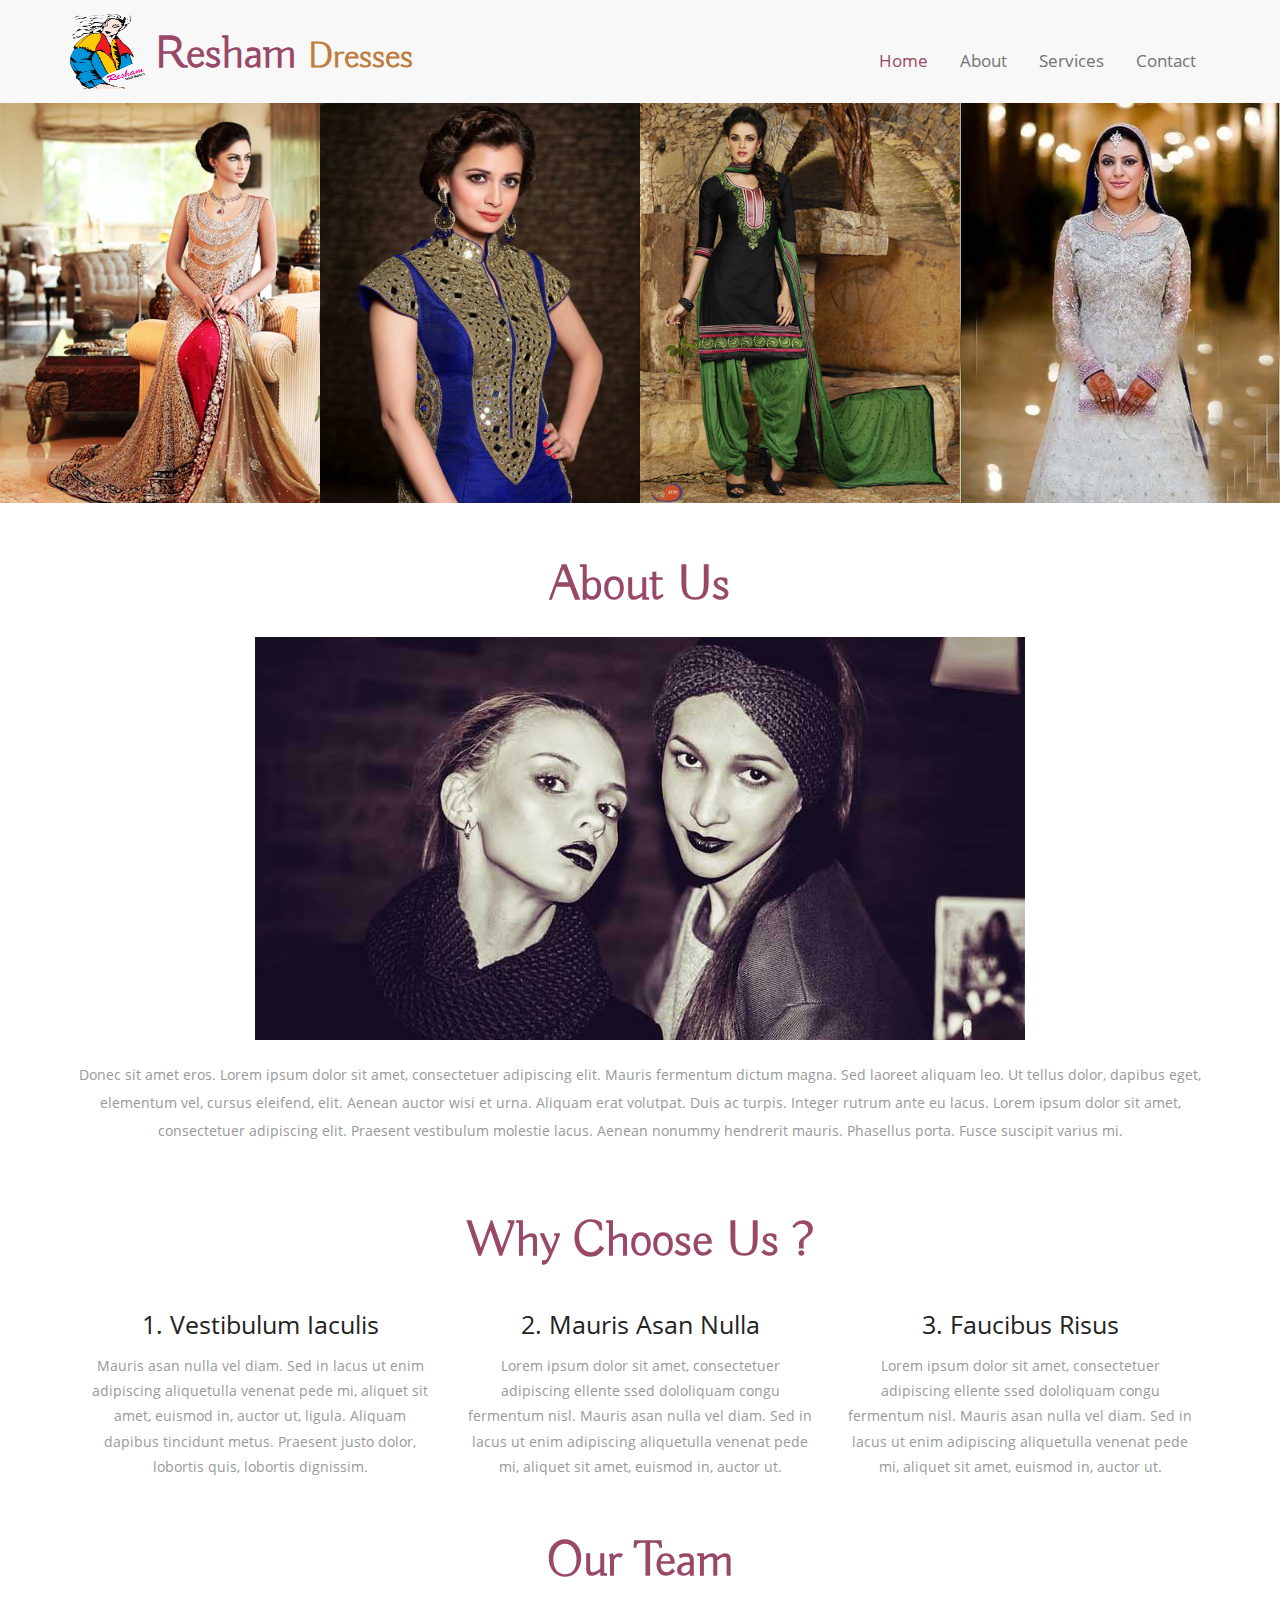
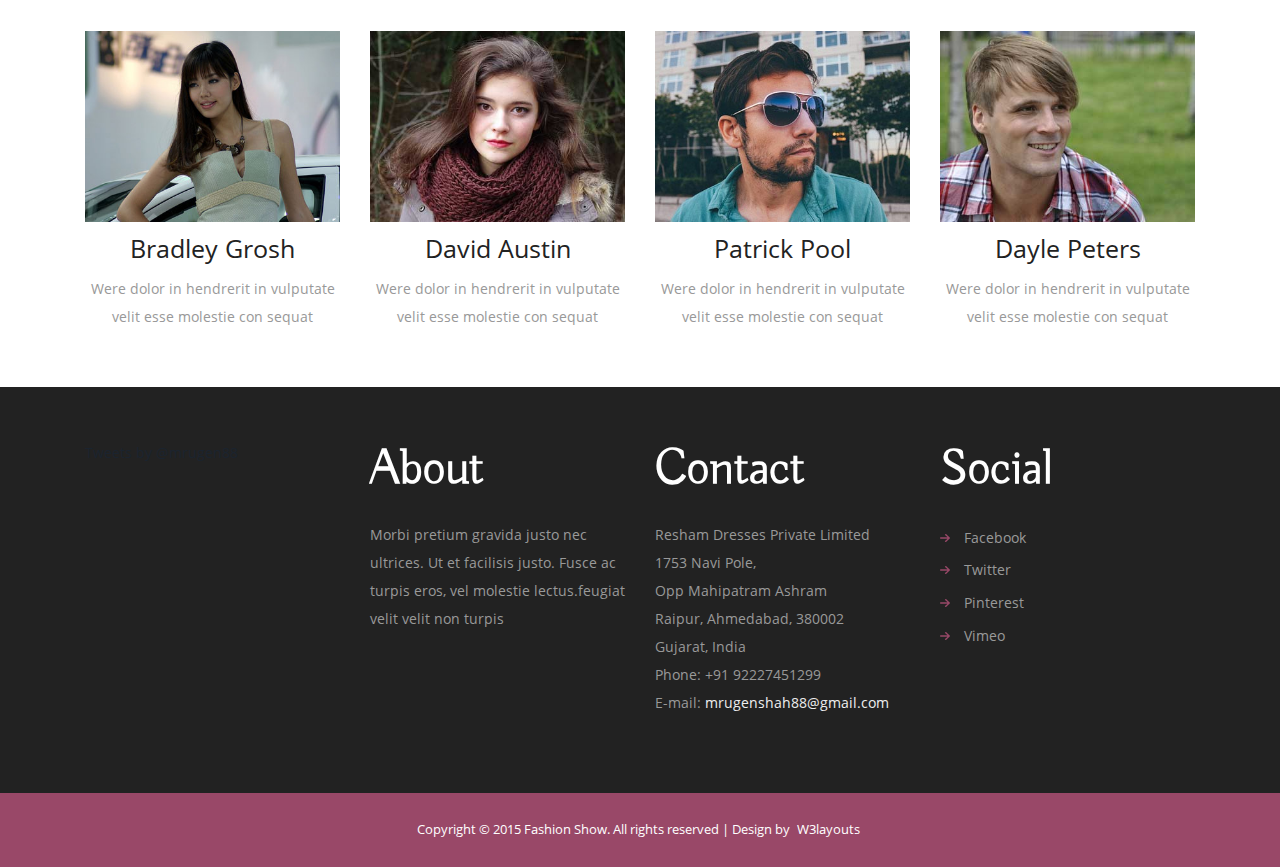
==== commit 499f8bd4: "add images in content slider" ====
--- a/about.html
+++ b/about.html
@@ -7,35 +7,56 @@
 -->
 <!DOCTYPE HTML>
 <html>
+
 <head>
-<title>Fashion Show a Fashion Category Flat Bootstarp Responsive Website Template | About :: w3layouts</title>
-<link href="css/bootstrap.css" rel="stylesheet" type="text/css" media="all">
-<link href="css/style.css" rel="stylesheet" type="text/css" media="all" />
-<meta name="viewport" content="width=device-width, initial-scale=1">
-<meta http-equiv="Content-Type" content="text/html; charset=utf-8" />
-<meta name="keywords" content="Fashion Show Responsive web template, Bootstrap Web Templates, Flat Web Templates, Andriod Compatible web template, 
+    <title> Resham Dresses</title>
+    <link rel="apple-touch-icon" sizes="57x57" href="images/logo/apple-icon-57x57.png">
+    <link rel="apple-touch-icon" sizes="60x60" href="images/logo/apple-icon-60x60.png">
+    <link rel="apple-touch-icon" sizes="72x72" href="images/logo/apple-icon-72x72.png">
+    <link rel="apple-touch-icon" sizes="76x76" href="images/logo/apple-icon-76x76.png">
+    <link rel="apple-touch-icon" sizes="114x114" href="images/logo/apple-icon-114x114.png">
+    <link rel="apple-touch-icon" sizes="120x120" href="images/logo/apple-icon-120x120.png">
+    <link rel="apple-touch-icon" sizes="144x144" href="images/logo/apple-icon-144x144.png">
+    <link rel="apple-touch-icon" sizes="152x152" href="images/logo/apple-icon-152x152.png">
+    <link rel="apple-touch-icon" sizes="180x180" href="images/logo/apple-icon-180x180.png">
+    <link rel="icon" type="image/png" sizes="192x192"  href="images/logo/android-icon-192x192.png">
+    <link rel="icon" type="image/png" sizes="32x32" href="images/logo/favicon-32x32.png">
+    <link rel="icon" type="image/png" sizes="96x96" href="images/logo/favicon-96x96.png">
+    <link rel="icon" type="image/png" sizes="16x16" href="images/logo/favicon-16x16.png">
+    <link rel="manifest" href="images/logo/manifest.json">
+    <meta name="msapplication-TileColor" content="#ffffff">
+    <meta name="msapplication-TileImage" content="images/logo/ms-icon-144x144.png">
+    <meta name="theme-color" content="#ffffff">
+    <link href="css/bootstrap.css" rel="stylesheet" type="text/css" media="all">
+    <link href="css/style.css" rel="stylesheet" type="text/css" media="all" />
+    <meta name="viewport" content="width=device-width, initial-scale=1">
+    <meta http-equiv="Content-Type" content="text/html; charset=utf-8" />
+    <meta name="keywords" content="Fashion Show Responsive web template, Bootstrap Web Templates, Flat Web Templates, Andriod Compatible web template, 
 Smartphone Compatible web template, free webdesigns for Nokia, Samsung, LG, SonyErricsson, Motorola web design" />
-<script type="application/x-javascript"> addEventListener("load", function() { setTimeout(hideURLbar, 0); }, false); function hideURLbar(){ window.scrollTo(0,1); } </script>
-<script src="js/jquery-1.8.3.min.js"></script>
-<!---- start-smoth-scrolling---->
-<script type="text/javascript" src="js/move-top.js"></script>
-<script type="text/javascript" src="js/easing.js"></script>
- <script type="text/javascript">
-		jQuery(document).ready(function($) {
+    <script type="application/x-javascript">
+        addEventListener("load", function() { setTimeout(hideURLbar, 0); }, false); function hideURLbar(){ window.scrollTo(0,1); }
+    </script>
+    <script src="js/jquery-1.8.3.min.js"></script>
+    <!---- start-smoth-scrolling---->
+    <script type="text/javascript" src="js/move-top.js"></script>
+    <script type="text/javascript" src="js/easing.js"></script>
+    <script type="text/javascript">
+        jQuery(document).ready(function($) {
 			$(".scroll").click(function(event){		
 				event.preventDefault();
 				$('html,body').animate({scrollTop:$(this.hash).offset().top},1200);
 			});
 		});
-	</script>
-<!---End-smoth-scrolling---->
+    </script>
+    <!---End-smoth-scrolling---->
 </head>
+
 <body>
-		<!--header-->
-			<div class="header">
-				<div class="container">
-					<div class="header-top">
-						 <div class="logo">
+    <!--header-->
+    <div class="header">
+        <div class="container">
+            <div class="header-top">
+                <div class="logo">
                     <img class="lazyOwl" src="images/reshamdresses_logo.gif" alt="name">
                     <span style="float:right"><a href="index.html">Resham <span>Dresses</span></a><span>
     						</div>
@@ -49,24 +70,24 @@
                         <li><a href="contact.html">contact</a></li>
                     </ul>
                 </div>
-						 <!--script-nav-->
-						 <script>
-						 $("span.menu").click(function(){
+                <!--script-nav-->
+                <script>
+                    $("span.menu").click(function(){
 						 $(".top-menu ul").slideToggle("slow" , function(){
 						 });
 						 });
-						 </script>
-						<div class="clerfix"></div>
-					</div>
-				</div>
-			</div>
-		<!--header-->
-		<div class="gallery-cursual">
-		<!-- requried-jsfiles-for owl -->
-		<link href="css/owl.carousel.css" rel="stylesheet">
-		<script src="js/owl.carousel.js"></script>
-			<script>
-				$(document).ready(function() {
+                </script>
+                <div class="clerfix"></div>
+            </div>
+        </div>
+    </div>
+    <!--header-->
+    <div class="gallery-cursual">
+        <!-- requried-jsfiles-for owl -->
+        <link href="css/owl.carousel.css" rel="stylesheet">
+        <script src="js/owl.carousel.js"></script>
+        <script>
+            $(document).ready(function() {
 					$("#owl-demo").owlCarousel({
 						items : 4,
 						lazyLoad : true,
@@ -74,114 +95,126 @@
 						pagination : false,
 					});
 				});
-			</script>
-		<!-- //requried-jsfiles-for owl -->
-		<!-- start content_slider -->
-		<div id="owl-demo" class="owl-carousel text-center">
-			<div class="item">
-				<img class="lazyOwl" data-src="images/b1.jpg" alt="name">
-			</div>
-			<div class="item">
-				<img class="lazyOwl" data-src="images/b2.jpg" alt="name">
-			</div>
-			<div class="item">
-				<img class="lazyOwl" data-src="images/b3.jpg" alt="name">
-			</div>
-			<div class="item">
-				<img class="lazyOwl" data-src="images/b4.jpg" alt="name">
-			</div>
-			<div class="item">
-				<img class="lazyOwl" data-src="images/b5.jpg" alt="name">
-			</div>
-			<div class="item">
-				<img class="lazyOwl" data-src="images/b6.jpg" alt="name">
-			</div>
-			<div class="item">
-				<img class="lazyOwl" data-src="images/b7.jpg" alt="name">
-			</div>
-			<div class="item">
-				<img class="lazyOwl" data-src="images/b1.jpg" alt="name">
-			</div>
-			<div class="item">
-				<img class="lazyOwl" data-src="images/b2.jpg" alt="name">
-			</div>
-			<div class="item">
-				<img class="lazyOwl" data-src="images/b3.jpg" alt="name">
-			</div>
-		</div>
-		<!--//sreen-gallery-cursual---->
-		</div>
-		<div class="content">
-		<!--about-->
-		<div class="about-section">
-			<div class="container">
-				<h3>about us</h3>
-					<img src="images/p1.jpg" class="img-responsive" alt="/">
-					<p>Donec sit amet eros. Lorem ipsum dolor sit amet, consectetuer adipiscing elit. Mauris fermentum dictum magna. Sed laoreet aliquam leo. Ut tellus dolor, dapibus eget, elementum vel, cursus eleifend, elit. Aenean auctor wisi et urna. Aliquam erat volutpat. Duis ac turpis. Integer rutrum ante eu lacus. Lorem ipsum dolor sit amet, consectetuer adipiscing elit. Praesent vestibulum molestie lacus. Aenean nonummy hendrerit mauris. Phasellus porta. Fusce suscipit varius mi.</p>
-			</div>
-		</div>
-		<!--about-->
-		<!--why-choose-->
-		<div class="why-choose">
-					<div class="container">
-						<h3>Why Choose Us ?</h3>
-						<div class="choose-grids">
-							<div class="col-md-4 choose-grid">
-							<h4>1. Vestibulum iaculis</h4>
-						 <p>Mauris asan nulla vel diam. Sed in lacus ut enim adipiscing aliquetulla venenat pede mi, aliquet sit amet, euismod in, auctor ut, ligula. Aliquam dapibus tincidunt metus. Praesent justo dolor, lobortis quis, lobortis dignissim.</p>
-
-							</div>
-							<div class="col-md-4 choose-grid">
-							<h4>2. Mauris asan nulla</h4>
-						 <p>Lorem ipsum dolor sit amet, consectetuer adipiscing ellente ssed dololiquam congu fermentum nisl. Mauris asan nulla vel diam. Sed in lacus ut enim adipiscing aliquetulla venenat pede mi, aliquet sit amet, euismod in, auctor ut.</p>
-
-							</div>
-							<div class="col-md-4 choose-grid">
-							<h4>3. faucibus risus</h4>
-						 <p>Lorem ipsum dolor sit amet, consectetuer adipiscing ellente ssed dololiquam congu fermentum nisl. Mauris asan nulla vel diam. Sed in lacus ut enim adipiscing aliquetulla venenat pede mi, aliquet sit amet, euismod in, auctor ut.</p>
-
-							</div>
-							<div class="clearfix"></div>
-							</div>
-						</div>	
-					</div>
-			<!--why-choose-->
-			<div class="ourteam">
-					<div class="container">
-						<h3>our team</h3>
-						<div class="team-grids">
-						<div class="col-md-3 team-grid">
-							<img src="images/t1.jpg" class="img-responsive" alt="" />
-							<h4>Bradley Grosh</h4>
-							<p>Were dolor in hendrerit in vulputate velit esse molestie con sequat</p>
-						</div>
-						<div class="col-md-3 team-grid">
-							<img src="images/t2.jpg" class="img-responsive" alt="" />
-							<h4>david austin</h4>
-							<p>Were dolor in hendrerit in vulputate velit esse molestie con sequat</p>
-						</div>
-						<div class="col-md-3 team-grid">
-							<img src="images/t3.jpg" class="img-responsive" alt="" />
-							<h4>Patrick Pool</h4>
-							<p>Were dolor in hendrerit in vulputate velit esse molestie con sequat</p>
-						</div>
-						<div class="col-md-3 team-grid">
-							<img src="images/t4.jpg" class="img-responsive" alt="" />
-							<h4>Dayle Peters</h4>
-							<p>Were dolor in hendrerit in vulputate velit esse molestie con sequat</p>
-						</div>
-					<div class="clearfix"></div>
-					</div>
-				</div>
-			</div>
-			<!--advantage-->
-
-	<div class="specials-section">
+        </script>
+        <!-- //requried-jsfiles-for owl -->
+        <!-- start content_slider -->
+        <div id="owl-demo" class="owl-carousel text-center">
+            <div class="item">
+                <img class="lazyOwl" data-src="images/idw2.jpg" alt="name">
+            </div>
+            <div class="item">
+                <img class="lazyOwl" data-src="images/idw4.jpg" alt="name">
+            </div>
+            <div class="item">
+                <img class="lazyOwl" data-src="images/idw10.jpg" alt="name">
+            </div>
+            <div class="item">
+                <img class="lazyOwl" data-src="images/idw5.jpg" alt="name">
+            </div>
+            <div class="item">
+                <img class="lazyOwl" data-src="images/idw6.jpg" alt="name">
+            </div>
+            <div class="item">
+                <img class="lazyOwl" data-src="images/idw8.jpg" alt="name">
+            </div>
+            <div class="item">
+                <img class="lazyOwl" data-src="images/idw1.jpg" alt="name">
+            </div>
+            <div class="item">
+                <img class="lazyOwl" data-src="images/idw9.jpg" alt="name">
+            </div>
+            <div class="item">
+                <img class="lazyOwl" data-src="images/idw3.jpg" alt="name">
+            </div>
+            <div class="item">
+                <img class="lazyOwl" data-src="images/idw6.jpg" alt="name">
+            </div>
+        </div>
+        <!--//sreen-gallery-cursual---->
+    </div>
+    <div class="content">
+        <!--about-->
+        <div class="about-section">
+            <div class="container">
+                <h3>about us</h3>
+                <img src="images/p1.jpg" class="img-responsive" alt="/">
+                <p>Donec sit amet eros. Lorem ipsum dolor sit amet, consectetuer adipiscing elit. Mauris fermentum dictum magna.
+                    Sed laoreet aliquam leo. Ut tellus dolor, dapibus eget, elementum vel, cursus eleifend, elit. Aenean
+                    auctor wisi et urna. Aliquam erat volutpat. Duis ac turpis. Integer rutrum ante eu lacus. Lorem ipsum
+                    dolor sit amet, consectetuer adipiscing elit. Praesent vestibulum molestie lacus. Aenean nonummy hendrerit
+                    mauris. Phasellus porta. Fusce suscipit varius mi.</p>
+            </div>
+        </div>
+        <!--about-->
+        <!--why-choose-->
+        <div class="why-choose">
+            <div class="container">
+                <h3>Why Choose Us ?</h3>
+                <div class="choose-grids">
+                    <div class="col-md-4 choose-grid">
+                        <h4>1. Vestibulum iaculis</h4>
+                        <p>Mauris asan nulla vel diam. Sed in lacus ut enim adipiscing aliquetulla venenat pede mi, aliquet
+                            sit amet, euismod in, auctor ut, ligula. Aliquam dapibus tincidunt metus. Praesent justo dolor,
+                            lobortis quis, lobortis dignissim.</p>
+
+                    </div>
+                    <div class="col-md-4 choose-grid">
+                        <h4>2. Mauris asan nulla</h4>
+                        <p>Lorem ipsum dolor sit amet, consectetuer adipiscing ellente ssed dololiquam congu fermentum nisl.
+                            Mauris asan nulla vel diam. Sed in lacus ut enim adipiscing aliquetulla venenat pede mi, aliquet
+                            sit amet, euismod in, auctor ut.</p>
+
+                    </div>
+                    <div class="col-md-4 choose-grid">
+                        <h4>3. faucibus risus</h4>
+                        <p>Lorem ipsum dolor sit amet, consectetuer adipiscing ellente ssed dololiquam congu fermentum nisl.
+                            Mauris asan nulla vel diam. Sed in lacus ut enim adipiscing aliquetulla venenat pede mi, aliquet
+                            sit amet, euismod in, auctor ut.</p>
+
+                    </div>
+                    <div class="clearfix"></div>
+                </div>
+            </div>
+        </div>
+        <!--why-choose-->
+        <div class="ourteam">
+            <div class="container">
+                <h3>our team</h3>
+                <div class="team-grids">
+                    <div class="col-md-3 team-grid">
+                        <img src="images/t1.jpg" class="img-responsive" alt="" />
+                        <h4>Bradley Grosh</h4>
+                        <p>Were dolor in hendrerit in vulputate velit esse molestie con sequat</p>
+                    </div>
+                    <div class="col-md-3 team-grid">
+                        <img src="images/t2.jpg" class="img-responsive" alt="" />
+                        <h4>david austin</h4>
+                        <p>Were dolor in hendrerit in vulputate velit esse molestie con sequat</p>
+                    </div>
+                    <div class="col-md-3 team-grid">
+                        <img src="images/t3.jpg" class="img-responsive" alt="" />
+                        <h4>Patrick Pool</h4>
+                        <p>Were dolor in hendrerit in vulputate velit esse molestie con sequat</p>
+                    </div>
+                    <div class="col-md-3 team-grid">
+                        <img src="images/t4.jpg" class="img-responsive" alt="" />
+                        <h4>Dayle Peters</h4>
+                        <p>Were dolor in hendrerit in vulputate velit esse molestie con sequat</p>
+                    </div>
+                    <div class="clearfix"></div>
+                </div>
+            </div>
+        </div>
+        <!--advantage-->
+
+        <div class="specials-section">
             <div class="container">
                 <div class="specials-grids">
                     <div class="col-md-3 specials1 twitter-widget">
                         <a class="twitter-timeline" href="https://twitter.com/mrugen88" data-widget-id="685803219008622592">Tweets by @mrugen88</a>
-                        <script>!function(d,s,id){var js,fjs=d.getElementsByTagName(s)[0],p=/^http:/.test(d.location)?'http':'https';if(!d.getElementById(id)){js=d.createElement(s);js.id=id;js.src=p+"://platform.twitter.com/widgets.js";fjs.parentNode.insertBefore(js,fjs);}}(document,"script","twitter-wjs");</script>
+                        <script>
+                            !function(d,s,id){var js,fjs=d.getElementsByTagName(s)[0],p=/^http:/.test(d.location)?'http':'https';if(!d.getElementById(id)){js=d.createElement(s);js.id=id;js.src=p+"://platform.twitter.com/widgets.js";fjs.parentNode.insertBefore(js,fjs);}}(document,"script","twitter-wjs");
+                        </script>
                     </div>
                     <div class="col-md-3 specials">
                         <h3>about</h3>
@@ -214,14 +247,14 @@
                 </div>
             </div>
         </div>
-</div>
-		<div class="footer-section">
-						<div class="container">
-							<div class="footer-top">
-						<p>Copyright &copy; 2015 <span>Fashion Show.</span> All rights reserved | Design by <a href="http://w3layouts.com">W3layouts</a></p>
-									</div>
-							<script type="text/javascript">
-						$(document).ready(function() {
+    </div>
+    <div class="footer-section">
+        <div class="container">
+            <div class="footer-top">
+                <p>Copyright &copy; 2015 <span>Fashion Show.</span> All rights reserved | Design by <a href="http://w3layouts.com">W3layouts</a></p>
+            </div>
+            <script type="text/javascript">
+                $(document).ready(function() {
 							/*
 							var defaults = {
 					  			containerID: 'toTop', // fading element id
@@ -234,9 +267,10 @@
 							$().UItoTop({ easingType: 'easeOutQuart' });
 							
 						});
-					</script>
-				<a href="#" id="toTop" style="display: block;"> <span id="toTopHover" style="opacity: 1;"> </span></a>
-				</div>
-			</div>
+            </script>
+            <a href="#" id="toTop" style="display: block;"> <span id="toTopHover" style="opacity: 1;"> </span></a>
+        </div>
+    </div>
 </body>
+
 </html>--- a/css/style.css
+++ b/css/style.css
@@ -113,7 +113,11 @@
 	font-weight: 600;
 }
 .welcome-grids{
-margin-top:3em;
+    margin-top:3em;
+}
+
+.welcome-grids iframe{
+    margin-left:5em;
 }
 span.glyphicon.glyphicon-heart {
     font-size: 3em;
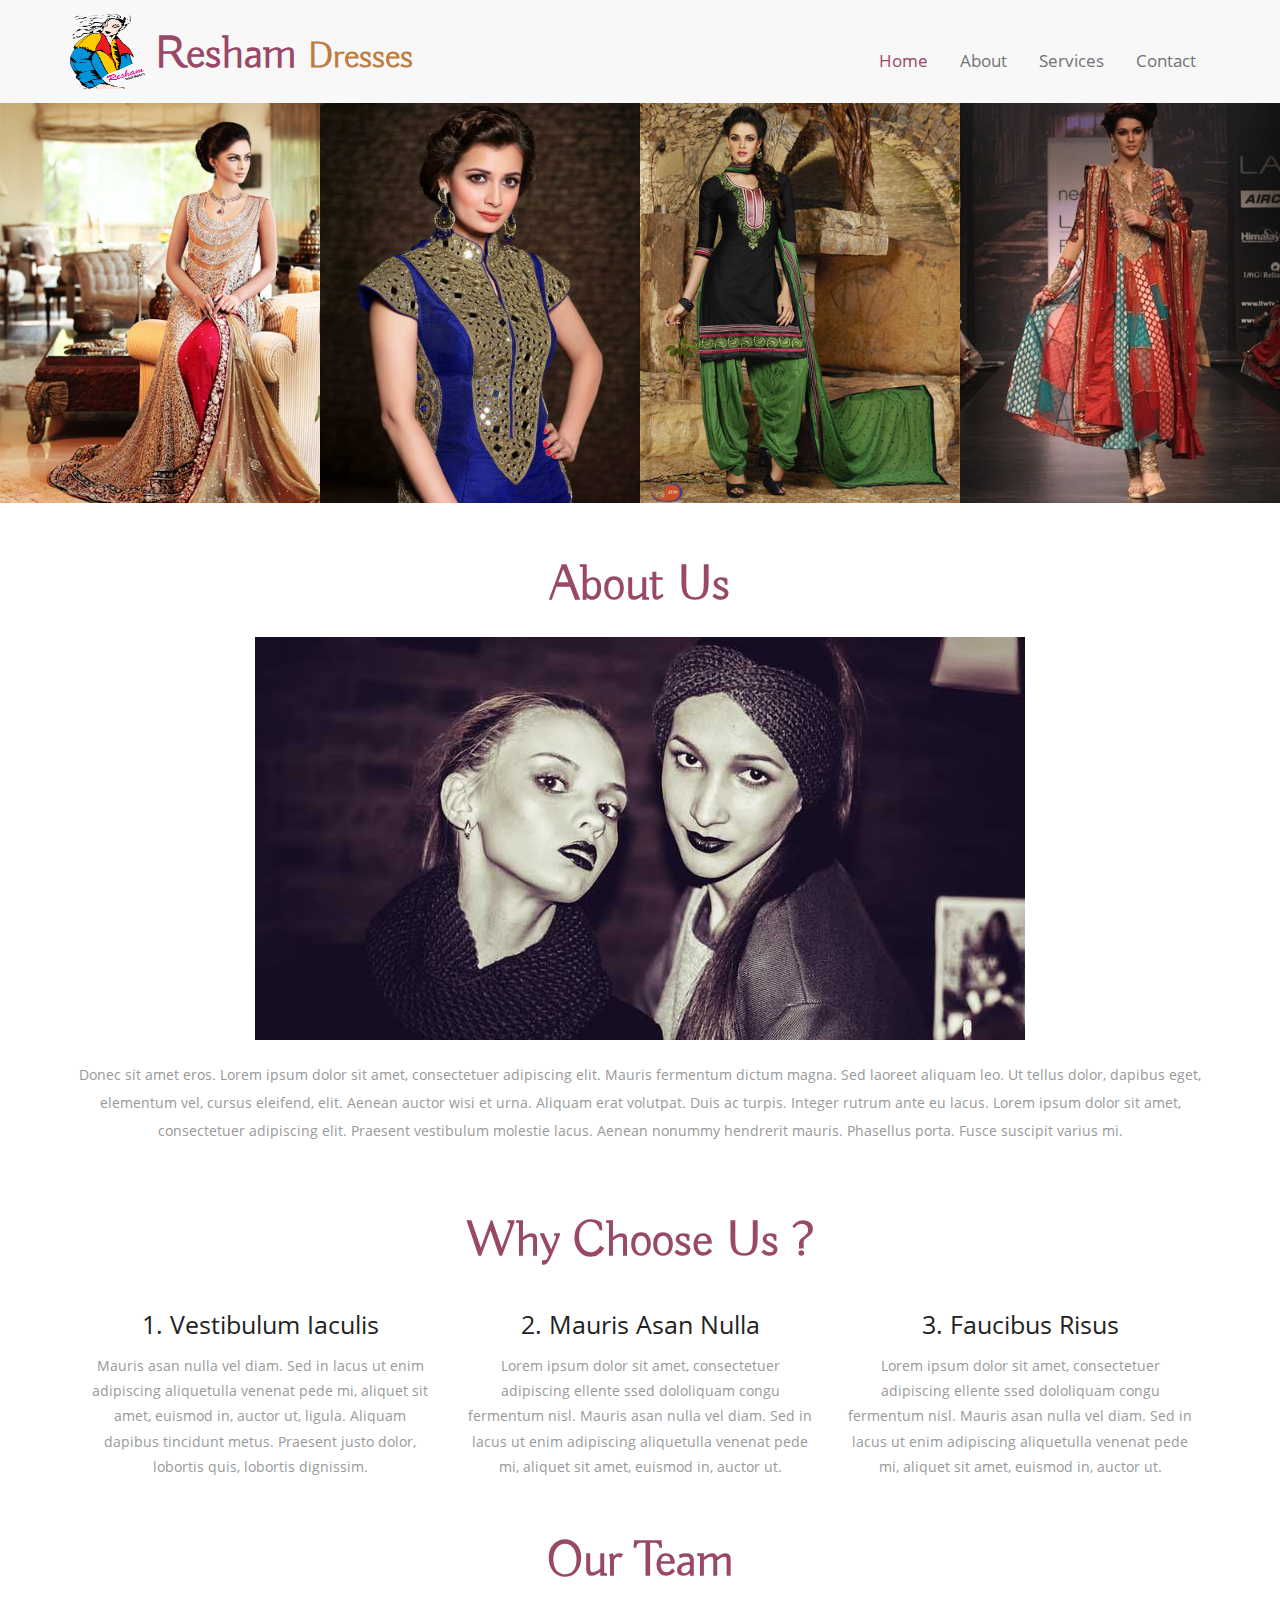
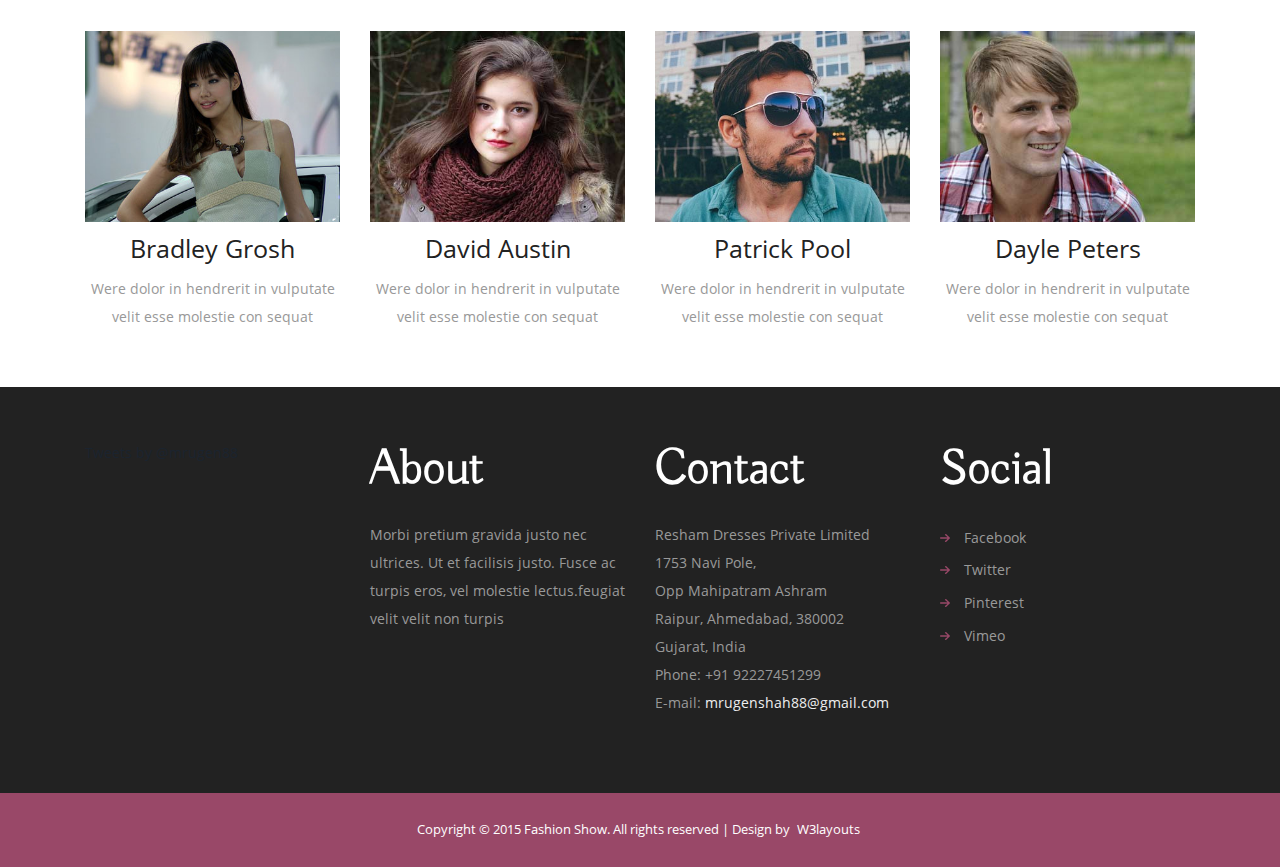
==== commit 30bd8aaf: "udpated images banner" ====
--- a/about.html
+++ b/about.html
@@ -109,19 +109,19 @@
                 <img class="lazyOwl" data-src="images/idw10.jpg" alt="name">
             </div>
             <div class="item">
+                <img class="lazyOwl" data-src="images/idw9.jpg" alt="name">
+            </div>
+            <div class="item">
+                <img class="lazyOwl" data-src="images/idw6.jpg" alt="name">
+            </div>
+            <div class="item">
+                <img class="lazyOwl" data-src="images/idw8.jpg" alt="name">
+            </div>
+            <div class="item">
+                <img class="lazyOwl" data-src="images/idw1.jpg" alt="name">
+            </div>
+            <div class="item">
                 <img class="lazyOwl" data-src="images/idw5.jpg" alt="name">
-            </div>
-            <div class="item">
-                <img class="lazyOwl" data-src="images/idw6.jpg" alt="name">
-            </div>
-            <div class="item">
-                <img class="lazyOwl" data-src="images/idw8.jpg" alt="name">
-            </div>
-            <div class="item">
-                <img class="lazyOwl" data-src="images/idw1.jpg" alt="name">
-            </div>
-            <div class="item">
-                <img class="lazyOwl" data-src="images/idw9.jpg" alt="name">
             </div>
             <div class="item">
                 <img class="lazyOwl" data-src="images/idw3.jpg" alt="name">
